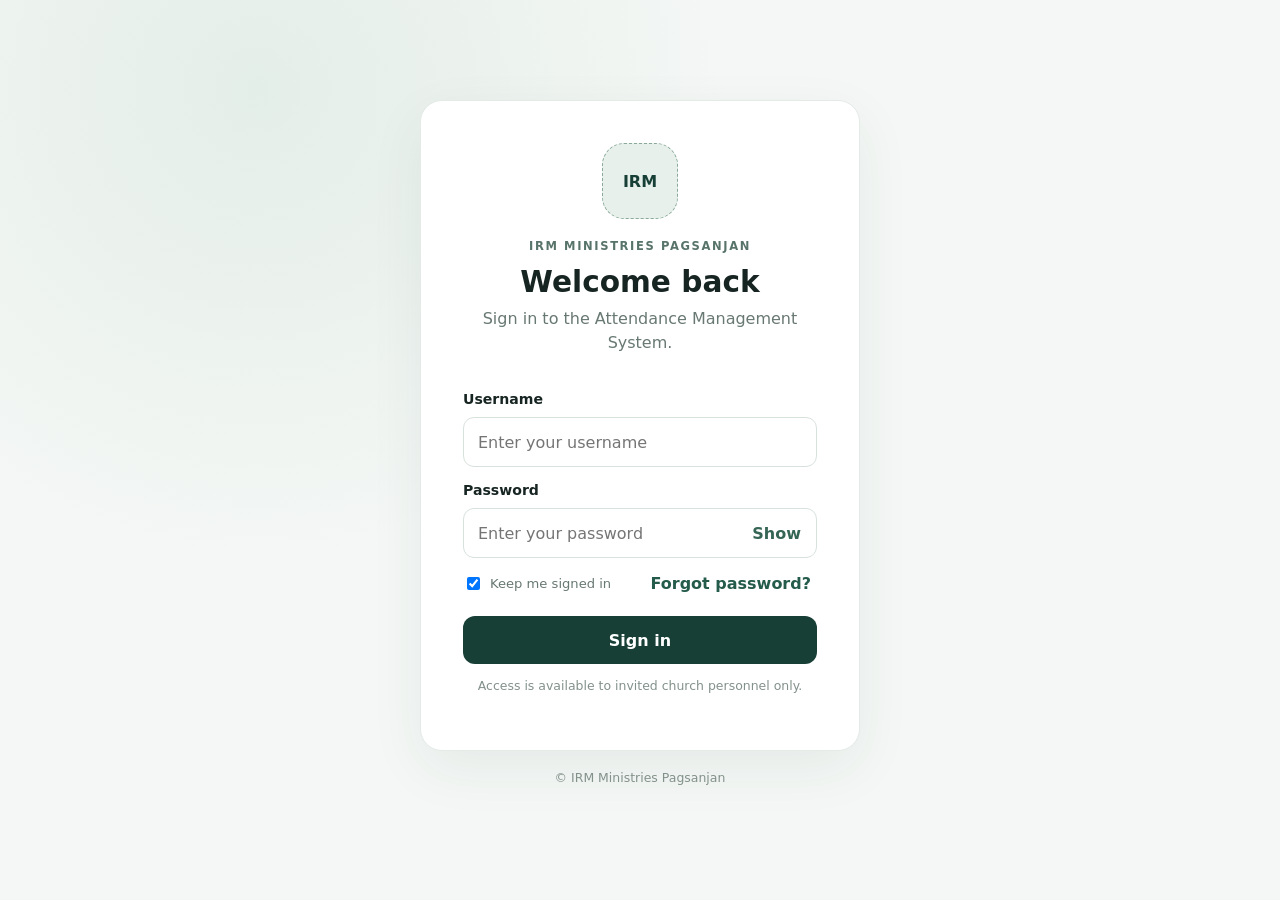
==== index.html @ eb2edb9d "first commit" ====
<!doctype html>
<html>

<head>
    <meta charset="utf-8">
    <meta name="viewport" content="width=device-width,initial-scale=1">
    <title>IRM Attendance</title>
</head>

<body>
    <p>Redirecting…</p>
    <script>
        location.replace("./login.html");
    </script>
</body>

</html>
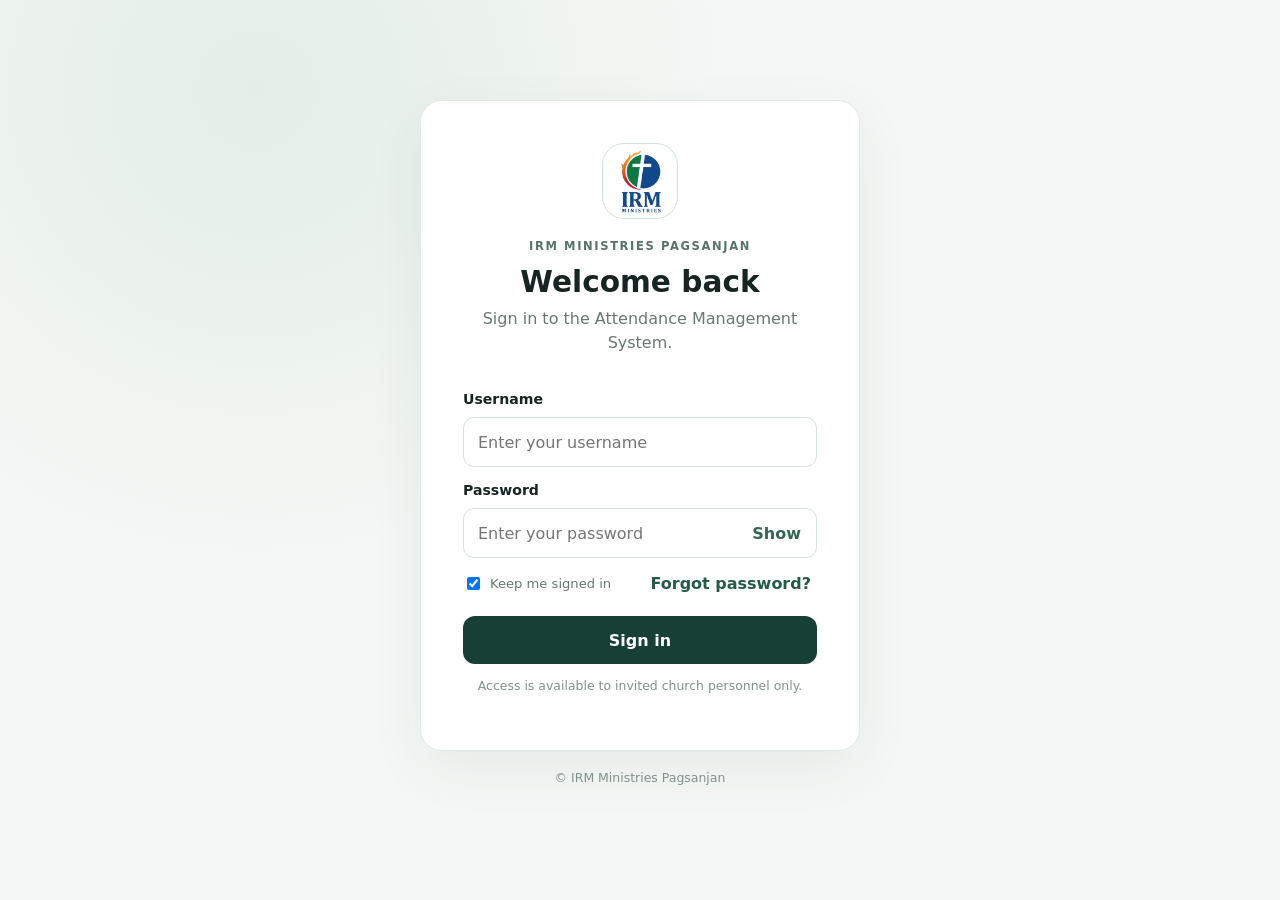
==== commit 01a5ef84: "modified:   attendance.html 	modified:   css/login.css 	modified:   dashboard.html 	new file:   imag" ====
--- a/index.html
+++ b/index.html
@@ -4,6 +4,7 @@
 <head>
     <meta charset="utf-8">
     <meta name="viewport" content="width=device-width,initial-scale=1">
+    <link rel="icon" href="./images/irm-icon-192.jpg">
     <title>IRM Attendance</title>
 </head>
 
